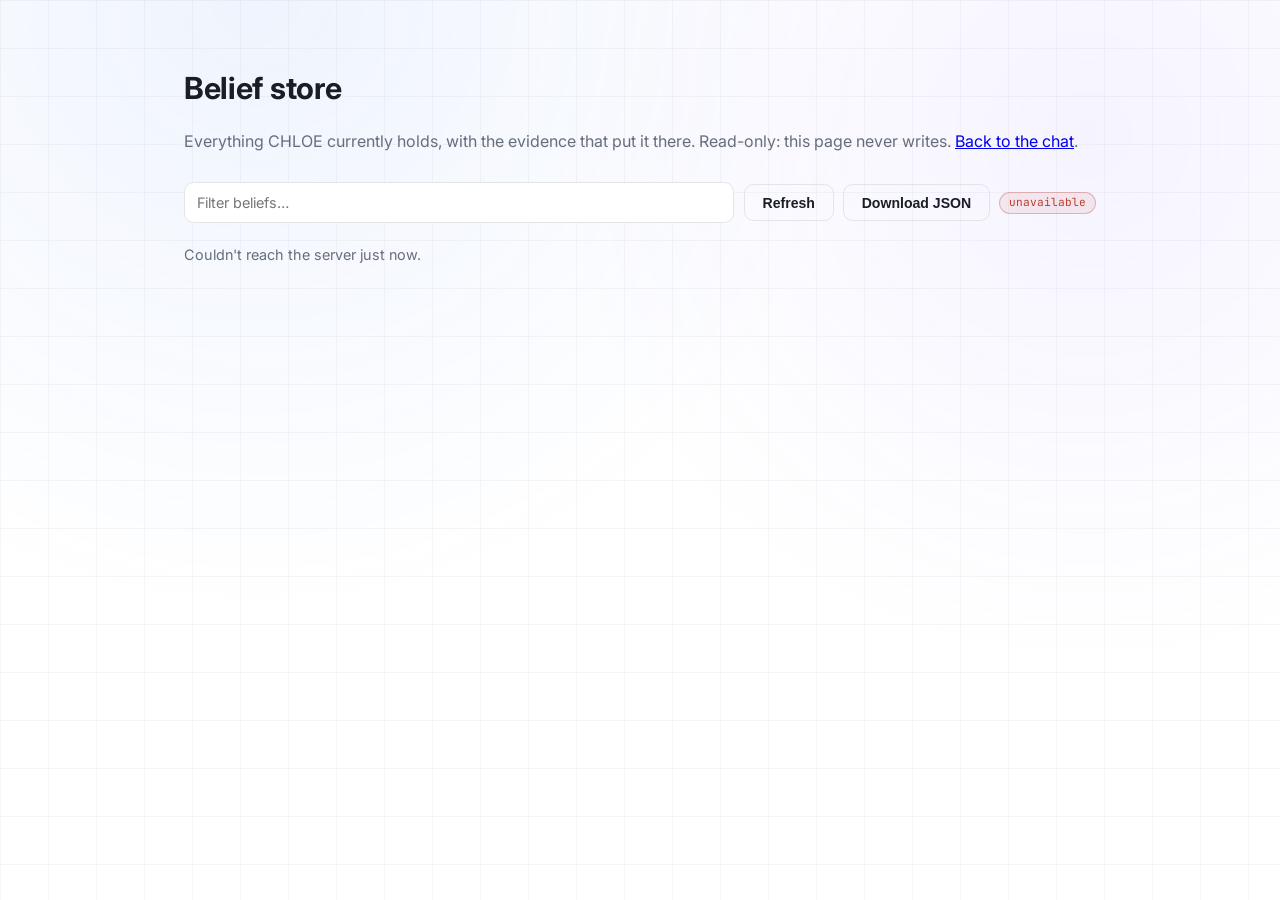
==== web/beliefs.html @ a20fd5e2 "Add a transcript download, a belief browser, and an offline store inspector Beliefs were inspectable" ====
<!doctype html>
<html lang="en">
<head>
<meta charset="utf-8">
<meta name="viewport" content="width=device-width, initial-scale=1">
<meta name="robots" content="noindex, nofollow">
<title>CHLOE — belief store</title>
<link rel="icon" href="data:,">
<link rel="preconnect" href="https://fonts.googleapis.com">
<link rel="preconnect" href="https://fonts.gstatic.com" crossorigin>
<link href="https://fonts.googleapis.com/css2?family=Inter:wght@400;500;600;700;800&family=JetBrains+Mono:wght@400;500&display=swap" rel="stylesheet">
<link rel="stylesheet" href="chloe.css">
</head>
<body>

<div class="bg-grid" aria-hidden="true"></div>

<main id="top" class="section wrap">
  <h1 class="section-title">Belief store</h1>
  <p class="section-lead">Everything CHLOE currently holds, with the evidence that put it
    there. Read-only: this page never writes. <a href="index.html">Back to the chat</a>.</p>

  <div class="belief-toolbar">
    <input type="search" id="filter" placeholder="Filter beliefs&hellip;" autocomplete="off">
    <button type="button" class="btn btn-ghost btn-small" id="refresh">Refresh</button>
    <button type="button" class="btn btn-ghost btn-small" id="download">Download JSON</button>
    <span class="status-pill" id="count">loading&hellip;</span>
  </div>

  <div id="beliefs"></div>

  <h2 class="section-title" id="people-title" hidden>Interlocutors</h2>
  <div id="people"></div>

  <h2 class="section-title" id="questions-title" hidden>Open questions</h2>
  <ul id="questions" class="belief-questions"></ul>
</main>

<script src="beliefs.js"></script>
</body>
</html>
---- web/chloe.css ----
:root{
  --bg:#ffffff;
  --bg-alt:#f4f5f8;
  --card:#fbfbfd;
  --border:#e2e4ea;
  --text:#1a1d24;
  --text-dim:#666d7d;
  --accent:#2f6fed;
  --accent-2:#7c5cff;
  --on-accent:#ffffff;
  --ok:#1f9d55;
  --mono:'JetBrains Mono',monospace;
}

*{box-sizing:border-box;margin:0;padding:0}

html{scroll-behavior:smooth}

body{
  background:var(--bg);
  color:var(--text);
  font-family:'Inter',system-ui,-apple-system,Segoe UI,sans-serif;
  line-height:1.6;
  -webkit-font-smoothing:antialiased;
}

.wrap{max-width:960px;margin:0 auto;padding:0 1.5rem}

.bg-grid{
  position:fixed;inset:0;z-index:-1;
  background-image:
    radial-gradient(circle at 20% 0%, rgba(47,111,237,.08), transparent 45%),
    radial-gradient(circle at 85% 15%, rgba(124,92,255,.07), transparent 40%),
    linear-gradient(rgba(0,0,0,.035) 1px, transparent 1px),
    linear-gradient(90deg, rgba(0,0,0,.035) 1px, transparent 1px);
  background-size:auto,auto,48px 48px,48px 48px;
}

/* Header */
.site-header{
  position:sticky;top:0;z-index:20;
  background:rgba(255,255,255,.75);
  backdrop-filter:blur(10px);
  border-bottom:1px solid var(--border);
}
.header-inner{display:flex;align-items:center;justify-content:space-between;height:64px}
.brand{
  font-family:var(--mono);
  font-weight:700;
  letter-spacing:.08em;
  color:var(--text);
  text-decoration:none;
  font-size:1.1rem;
}
.site-nav{display:flex;gap:1.75rem}
.site-nav a{
  color:var(--text-dim);
  text-decoration:none;
  font-size:.92rem;
  font-weight:500;
  transition:color .15s ease;
}
.site-nav a:hover{color:var(--text)}

.nav-toggle{
  display:none;
  flex-direction:column;
  gap:4px;
  background:none;border:0;cursor:pointer;padding:.5rem;
}
.nav-toggle span{width:22px;height:2px;background:var(--text)}

/* Hero */
.hero{
  padding:6.5rem 1.5rem 4.5rem;
  text-align:center;
}
.eyebrow{
  font-family:var(--mono);
  font-size:.8rem;
  color:var(--accent);
  letter-spacing:.1em;
  text-transform:uppercase;
  margin-bottom:1.25rem;
}
.hero-title{
  font-size:clamp(3.5rem, 12vw, 7rem);
  font-weight:800;
  letter-spacing:-.03em;
  background:linear-gradient(135deg, var(--text) 30%, var(--accent) 70%, var(--accent-2) 100%);
  -webkit-background-clip:text;
  background-clip:text;
  color:transparent;
  line-height:1;
}
.hero-sub{
  max-width:38rem;
  margin:1.5rem auto 0;
  color:var(--text-dim);
  font-size:1.1rem;
}
.hero-actions{
  display:flex;gap:1rem;justify-content:center;flex-wrap:wrap;
  margin-top:2.25rem;
}

.btn{
  display:inline-flex;align-items:center;justify-content:center;
  padding:.75rem 1.5rem;
  border-radius:.6rem;
  font-weight:600;
  font-size:.95rem;
  text-decoration:none;
  border:1px solid transparent;
  cursor:pointer;
  transition:transform .15s ease, opacity .15s ease, border-color .15s ease;
}
.btn:hover{transform:translateY(-1px)}
.btn-primary{
  background:linear-gradient(135deg, var(--accent), var(--accent-2));
  color:var(--on-accent);
}
.btn-primary:hover{opacity:.92}
.btn-primary:disabled{opacity:.5;cursor:default;transform:none}
.btn-ghost{
  background:transparent;
  color:var(--text);
  border-color:var(--border);
}
.btn-ghost:hover{border-color:var(--accent)}
.btn-small{padding:.6rem 1.1rem;font-size:.88rem}

/* Sections */
.section{padding:4rem 1.5rem}
.section-title{
  font-size:1.9rem;
  font-weight:700;
  letter-spacing:-.01em;
  margin-bottom:1rem;
}
.section-lead{color:var(--text-dim);margin-bottom:1.75rem}

/* About */
.about-grid{
  display:grid;
  grid-template-columns:1.4fr 1fr;
  gap:2.5rem;
  align-items:start;
}
.about-copy p{color:var(--text-dim);margin-bottom:1rem}
.about-copy em{color:var(--text);font-style:normal;font-weight:600}

.acronym-card{
  background:var(--card);
  border:1px solid var(--border);
  border-radius:1rem;
  padding:1.5rem 1.75rem;
}
.acronym-row{
  font-family:var(--mono);
  color:var(--text-dim);
  padding:.4rem 0;
  font-size:.95rem;
}
.acronym-row .letter{
  color:var(--accent);
  font-weight:700;
  font-size:1.1rem;
  margin-right:.15rem;
}

/* Chat */
.chat-window{
  background:var(--card);
  border:1px solid var(--border);
  border-radius:1rem;
  overflow:hidden;
  max-width:640px;
  box-shadow:0 20px 45px -25px rgba(20,25,40,.25);
}
.chat-window-head{
  display:flex;align-items:center;gap:.6rem;flex-wrap:wrap;
  padding:.9rem 1.1rem;
  border-bottom:1px solid var(--border);
  background:var(--bg-alt);
}
.chat-dots{display:flex;gap:5px}
.chat-dots span{width:9px;height:9px;border-radius:50%;background:var(--border)}
.chat-window-title{font-weight:600;font-size:.9rem;margin-right:auto}
.chat-who{font-size:.78rem;color:var(--text-dim);white-space:nowrap}
.chat-who strong{color:var(--text);font-weight:600}
.chat-who-link{
  background:none;border:none;padding:0;margin:0;
  font:inherit;font-size:.78rem;color:var(--accent);
  cursor:pointer;text-decoration:underline;
}
.chat-who-link:hover{color:var(--accent-2)}
.status-pill{
  /* Fixed height + inline-flex centring rather than vertical padding: the
     text is monospace and the label changes at runtime, so a padded box
     sized by the line box leaves descenders ("dreaming...", "engine only")
     sitting against the bottom stroke while descender-free labels
     ("online") look clear. Integral height also keeps the 1px rounded
     border crisp. nowrap + no shrink stop the longer labels wrapping
     inside the radius once the header runs out of room. */
  flex:0 0 auto;
  display:inline-flex;
  align-items:center;
  height:22px;
  box-sizing:border-box;
  white-space:nowrap;
  font-family:var(--mono);
  font-size:.7rem;
  line-height:1;
  color:var(--accent-2);
  background:rgba(124,92,255,.08);
  border:1px solid rgba(124,92,255,.25);
  padding:0 .55rem;
  border-radius:999px;
}
.status-pill.online{
  color:var(--ok);
  background:rgba(31,157,85,.08);
  border-color:rgba(31,157,85,.3);
}
.status-pill.offline{
  color:#c0392b;
  background:rgba(192,57,43,.08);
  border-color:rgba(192,57,43,.3);
}
.status-pill.dreaming{
  color:var(--accent-2);
  background:rgba(124,92,255,.16);
  border-color:rgba(124,92,255,.5);
  animation:dream-pulse 1.8s ease-in-out infinite;
}
/* Pulses the fill and border rather than the element's opacity. Animating
   opacity promotes the pill to its own compositing layer, which re-rasterises
   the 1px rounded border every frame and makes the outline look ragged
   while dreaming -- the one state that animates. */
@keyframes dream-pulse{
  0%,100%{background:rgba(124,92,255,.16);border-color:rgba(124,92,255,.5)}
  50%{background:rgba(124,92,255,.04);border-color:rgba(124,92,255,.18)}
}
.chat-input-row input:disabled{opacity:.6;cursor:not-allowed}
.chat-input-row button:disabled{opacity:.6;cursor:not-allowed}
.chat-log{
  padding:1.25rem;
  min-height:140px;
  max-height:280px;
  overflow-y:auto;
  display:flex;
  flex-direction:column;
  gap:.6rem;
}
.msg{
  max-width:80%;
  padding:.6rem .9rem;
  border-radius:.75rem;
  font-size:.92rem;
}
.msg-bot{
  background:var(--bg-alt);
  border:1px solid var(--border);
  align-self:flex-start;
  color:var(--text-dim);
}
.msg-user{
  background:linear-gradient(135deg, var(--accent), var(--accent-2));
  color:var(--on-accent);
  align-self:flex-end;
  font-weight:500;
}
.chat-input-row{
  display:flex;gap:.6rem;
  padding:1rem;
  border-top:1px solid var(--border);
}
.chat-input-row input{
  flex:1;
  background:var(--bg-alt);
  border:1px solid var(--border);
  border-radius:.6rem;
  padding:.65rem .9rem;
  color:var(--text);
  font-size:.92rem;
  font-family:inherit;
}
.chat-input-row input:focus{outline:1px solid var(--accent)}
.chat-input-row input::placeholder{color:var(--text-dim)}

/* Timeline */
.timeline{list-style:none;display:flex;flex-direction:column;gap:1.5rem}
.timeline li{
  display:grid;
  grid-template-columns:7rem 1fr;
  gap:1.25rem;
  padding-bottom:1.5rem;
  border-bottom:1px solid var(--border);
}
.timeline li:last-child{border-bottom:0}
.tl-year{
  font-family:var(--mono);
  color:var(--accent);
  font-weight:600;
  font-size:.9rem;
}
.tl-text{color:var(--text-dim)}

/* Footer */
.site-footer{
  border-top:1px solid var(--border);
  padding:2.5rem 1.5rem;
  margin-top:2rem;
}
.footer-inner{
  display:flex;justify-content:space-between;align-items:center;flex-wrap:wrap;gap:1rem;
  color:var(--text-dim);
  font-size:.9rem;
}
.footer-inner a{color:var(--text-dim)}
.footer-inner a:hover{color:var(--accent)}

/* Responsive */
@media (max-width:760px){
  .about-grid{grid-template-columns:1fr}
  .nav-toggle{display:flex}
  .site-nav{
    position:absolute;
    top:64px;left:0;right:0;
    background:var(--bg);
    border-bottom:1px solid var(--border);
    flex-direction:column;
    padding:1rem 1.5rem;
    gap:1rem;
    display:none;
  }
  .site-nav.open{display:flex}
  .timeline li{grid-template-columns:1fr}
}

/* Belief store (beliefs.html) */
.belief-toolbar{
  display:flex;align-items:center;gap:.6rem;flex-wrap:wrap;
  margin:0 0 1.25rem;
}
.belief-toolbar input[type=search]{
  flex:1 1 14rem;min-width:0;
  padding:.5rem .75rem;
  font:inherit;font-size:.9rem;
  color:var(--text);
  background:var(--bg);
  border:1px solid var(--border);
  border-radius:.6rem;
}
.belief-toolbar input[type=search]:focus{outline:2px solid var(--accent);outline-offset:-1px}
.belief{
  background:var(--card);
  border:1px solid var(--border);
  border-radius:.75rem;
  padding:.85rem 1rem;
  margin-bottom:.6rem;
}
.belief-head{display:flex;align-items:baseline;gap:.6rem;flex-wrap:wrap}
.belief-statement{font-weight:600;margin-right:auto}
.belief-status{
  font-family:var(--mono);font-size:.68rem;
  padding:.1rem .5rem;border-radius:999px;
  border:1px solid var(--border);color:var(--text-dim);
  white-space:nowrap;
}
.belief-confirmed{color:var(--ok);border-color:rgba(31,157,85,.35);background:rgba(31,157,85,.07)}
.belief-contradicted{color:#c0392b;border-color:rgba(192,57,43,.35);background:rgba(192,57,43,.07)}
.belief-hypothesis{color:var(--accent-2);border-color:rgba(124,92,255,.35);background:rgba(124,92,255,.07)}
.belief-confidence{font-family:var(--mono);font-size:.8rem;color:var(--text-dim)}
.belief-evidence{list-style:none;margin:.55rem 0 0;padding:0;font-size:.85rem;color:var(--text-dim)}
.belief-evidence li{padding:.12rem 0 .12rem .75rem;border-left:2px solid var(--border)}
.belief-evidence li.belief-supports{border-left-color:rgba(31,157,85,.45)}
.belief-evidence li.belief-disputes{border-left-color:rgba(192,57,43,.45)}
.belief-person{padding:.2rem 0;font-size:.9rem;color:var(--text-dim)}
.belief-questions{margin:0;padding-left:1.1rem;font-size:.9rem;color:var(--text-dim)}
.belief-questions li{padding:.18rem 0}
.belief-reason{
  font-family:var(--mono);font-size:.68rem;color:var(--accent-2);
  margin-right:.35rem;
}
.belief-empty,.belief-none{color:var(--text-dim);font-size:.9rem}
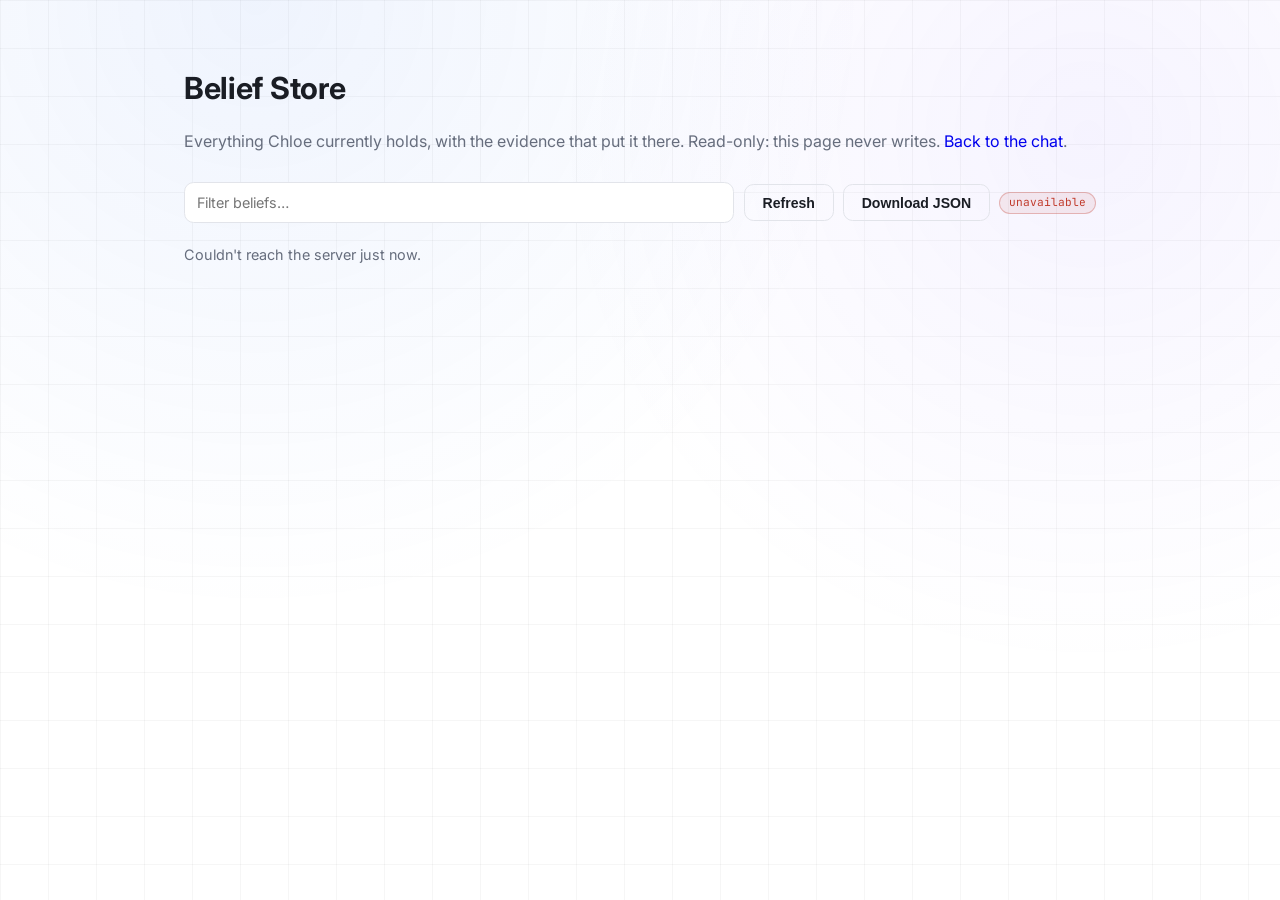
==== commit 44de16db: "Move the download control to a small button under the chat box It was a text link squeezed in beside" ====
--- a/web/beliefs.html
+++ b/web/beliefs.html
@@ -4,7 +4,7 @@
 <meta charset="utf-8">
 <meta name="viewport" content="width=device-width, initial-scale=1">
 <meta name="robots" content="noindex, nofollow">
-<title>CHLOE — belief store</title>
+<title>Chloe — Belief Store</title>
 <link rel="icon" href="data:,">
 <link rel="preconnect" href="https://fonts.googleapis.com">
 <link rel="preconnect" href="https://fonts.gstatic.com" crossorigin>
@@ -16,9 +16,9 @@
 <div class="bg-grid" aria-hidden="true"></div>
 
 <main id="top" class="section wrap">
-  <h1 class="section-title">Belief store</h1>
-  <p class="section-lead">Everything CHLOE currently holds, with the evidence that put it
-    there. Read-only: this page never writes. <a href="index.html">Back to the chat</a>.</p>
+  <h1 class="section-title">Belief Store</h1>
+  <p class="section-lead">Everything Chloe currently holds, with the evidence that put it
+    there. Read-only: this page never writes. <a href="index.html" style="text-decoration: none">Back to the chat</a>.</p>
 
   <div class="belief-toolbar">
     <input type="search" id="filter" placeholder="Filter beliefs&hellip;" autocomplete="off">
--- a/web/chloe.css
+++ b/web/chloe.css
@@ -129,6 +129,15 @@
 }
 .btn-ghost:hover{border-color:var(--accent)}
 .btn-small{padding:.6rem 1.1rem;font-size:.88rem}
+.btn-tiny{padding:.4rem .8rem;font-size:.8rem;font-weight:500;gap:.4rem;border-radius:.5rem}
+.btn-pale{
+  background:rgba(47,111,237,.07);
+  color:var(--accent);
+  border-color:rgba(47,111,237,.22);
+}
+.btn-pale:hover{background:rgba(47,111,237,.12);border-color:rgba(47,111,237,.4)}
+.btn-pale:active{transform:none}
+.btn-icon{width:.95em;height:.95em;flex:0 0 auto}
 
 /* Sections */
 .section{padding:4rem 1.5rem}
@@ -242,6 +251,11 @@
   0%,100%{background:rgba(124,92,255,.16);border-color:rgba(124,92,255,.5)}
   50%{background:rgba(124,92,255,.04);border-color:rgba(124,92,255,.18)}
 }
+.chat-actions{
+  display:flex;justify-content:flex-end;
+  max-width:640px;
+  margin:.6rem 0 0;
+}
 .chat-input-row input:disabled{opacity:.6;cursor:not-allowed}
 .chat-input-row button:disabled{opacity:.6;cursor:not-allowed}
 .chat-log{
